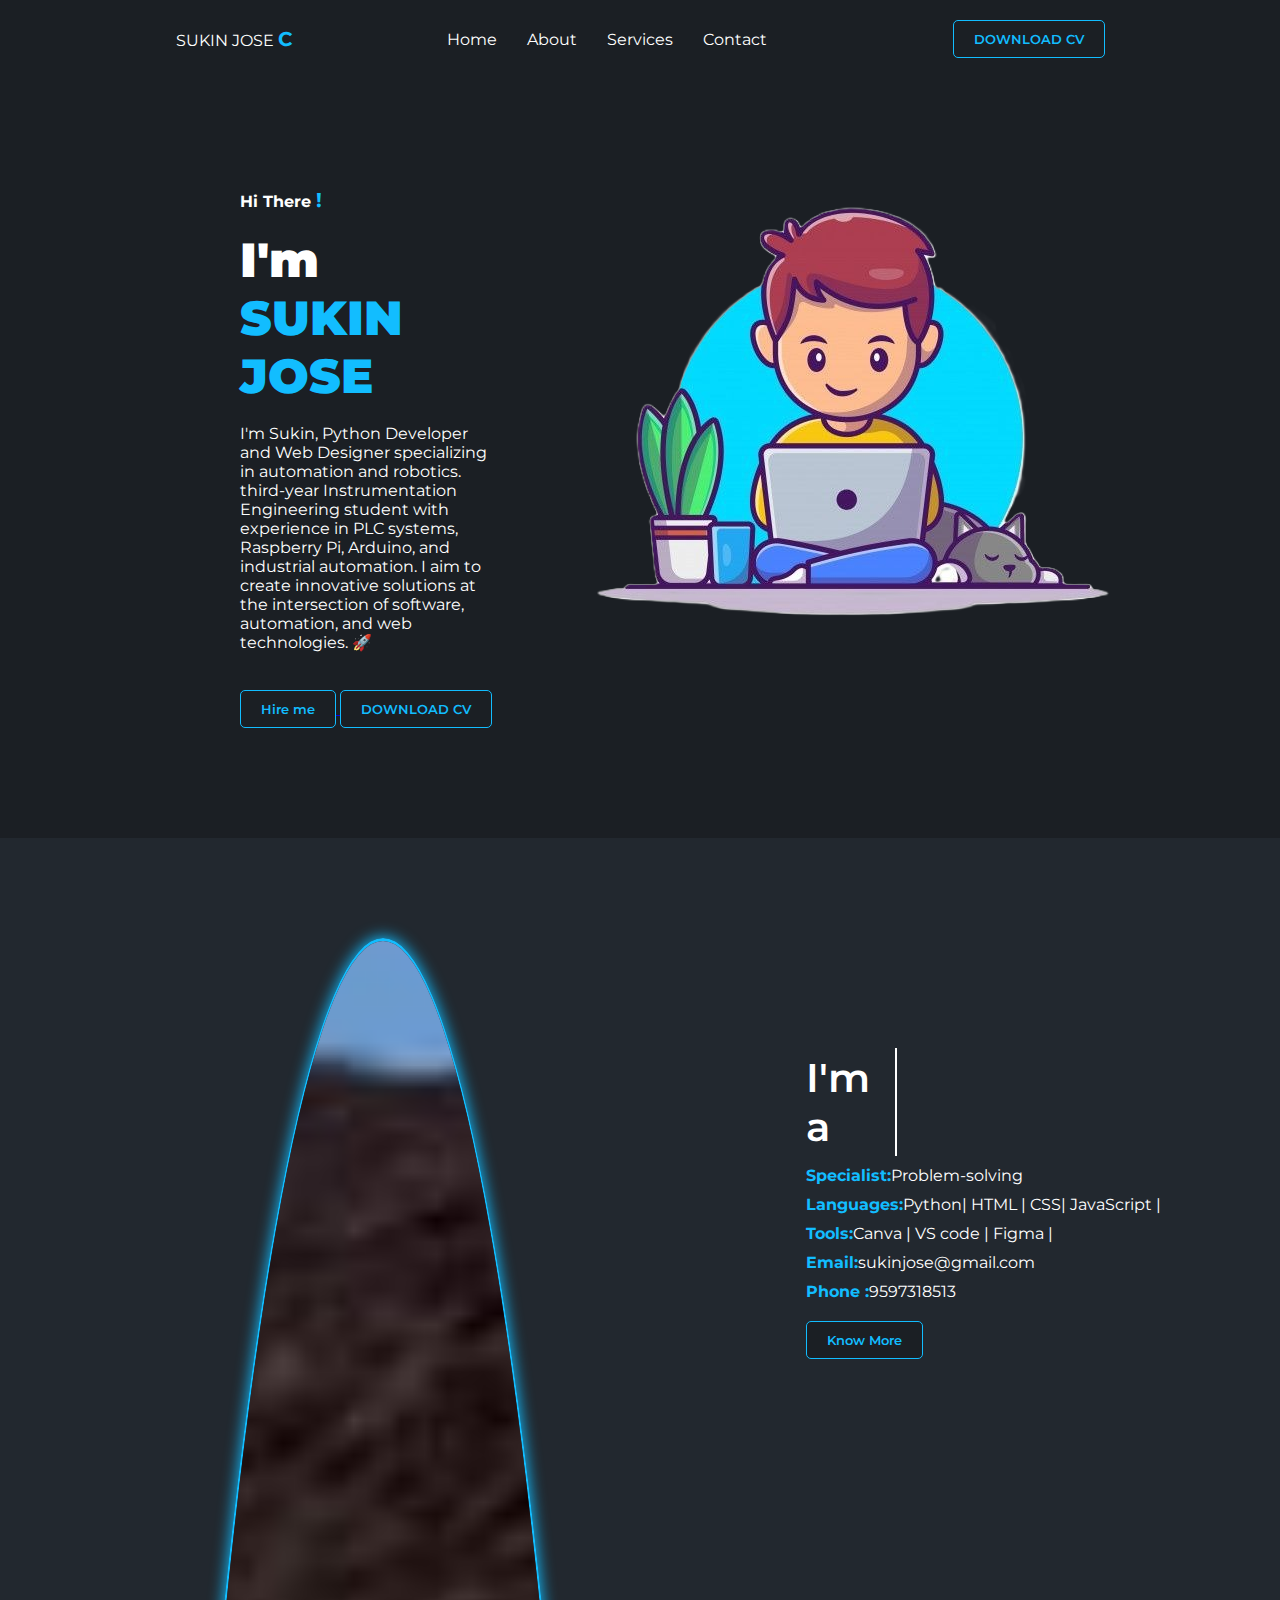
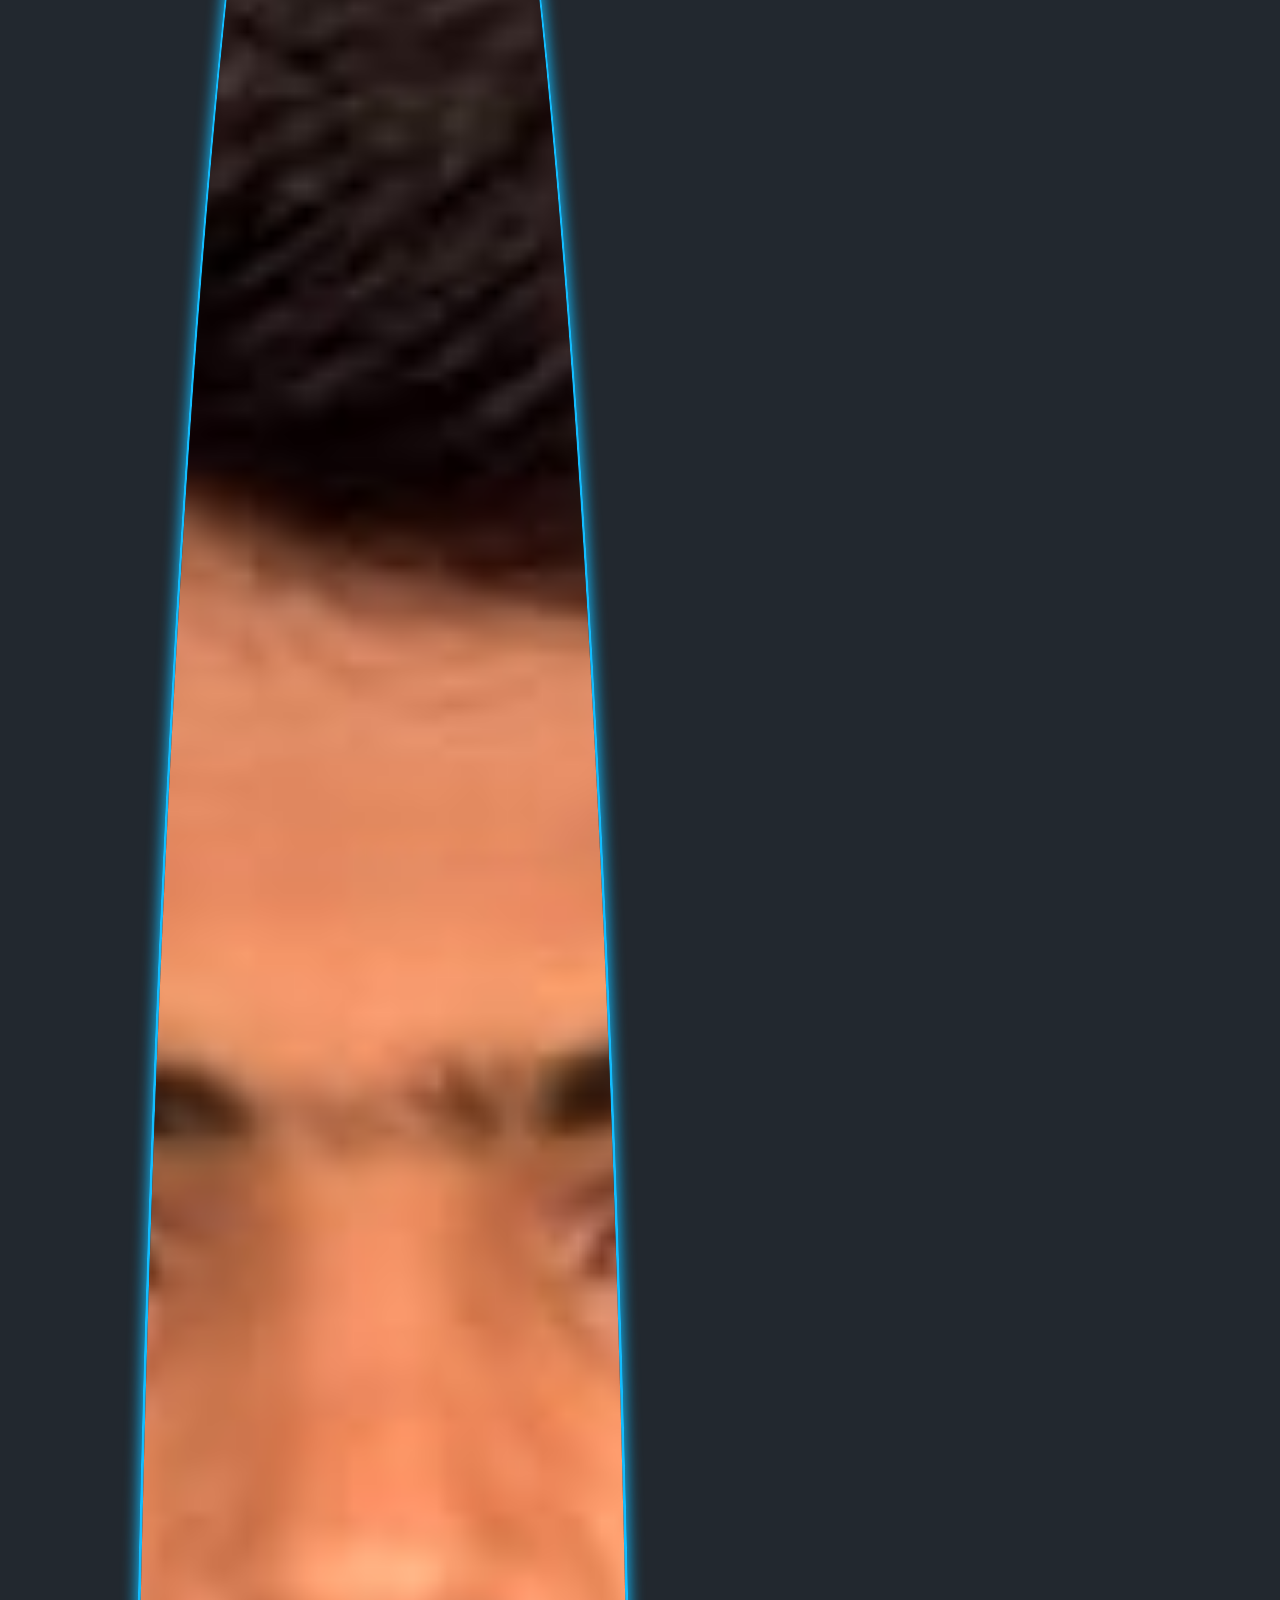
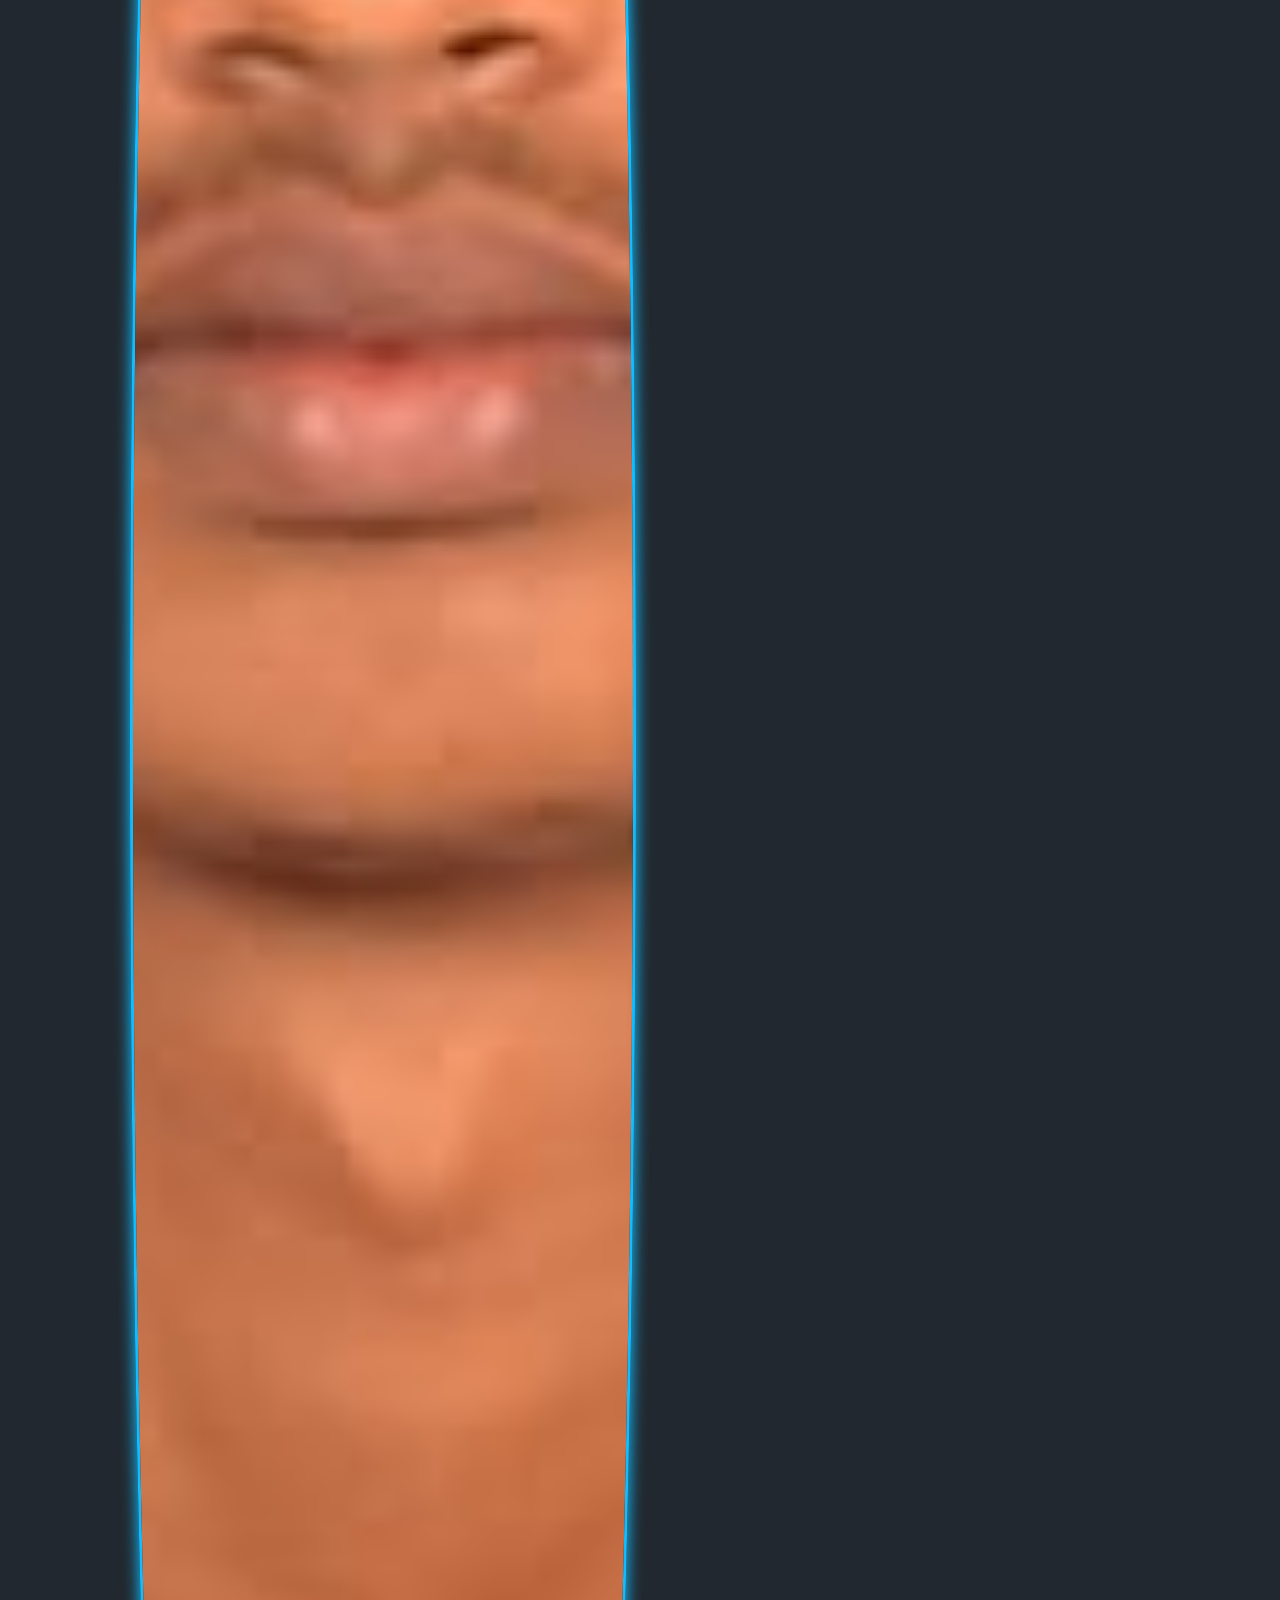
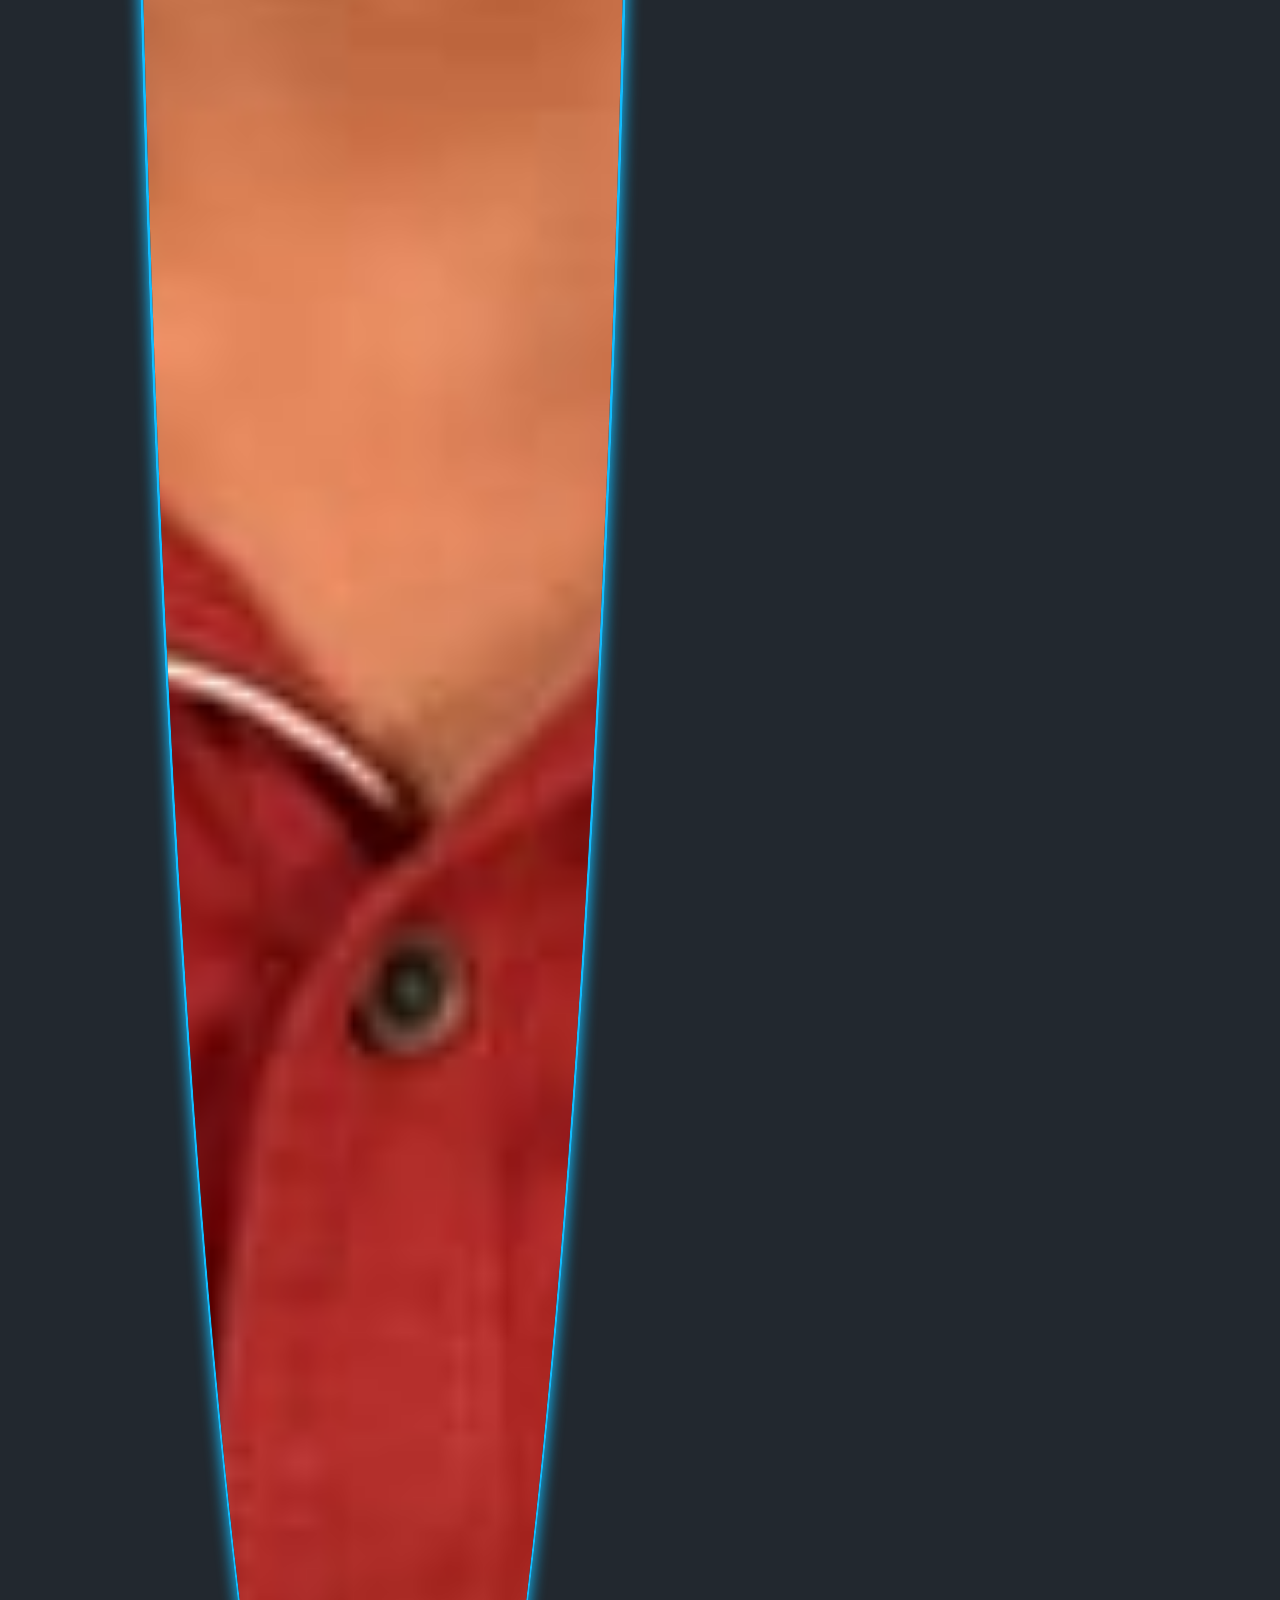
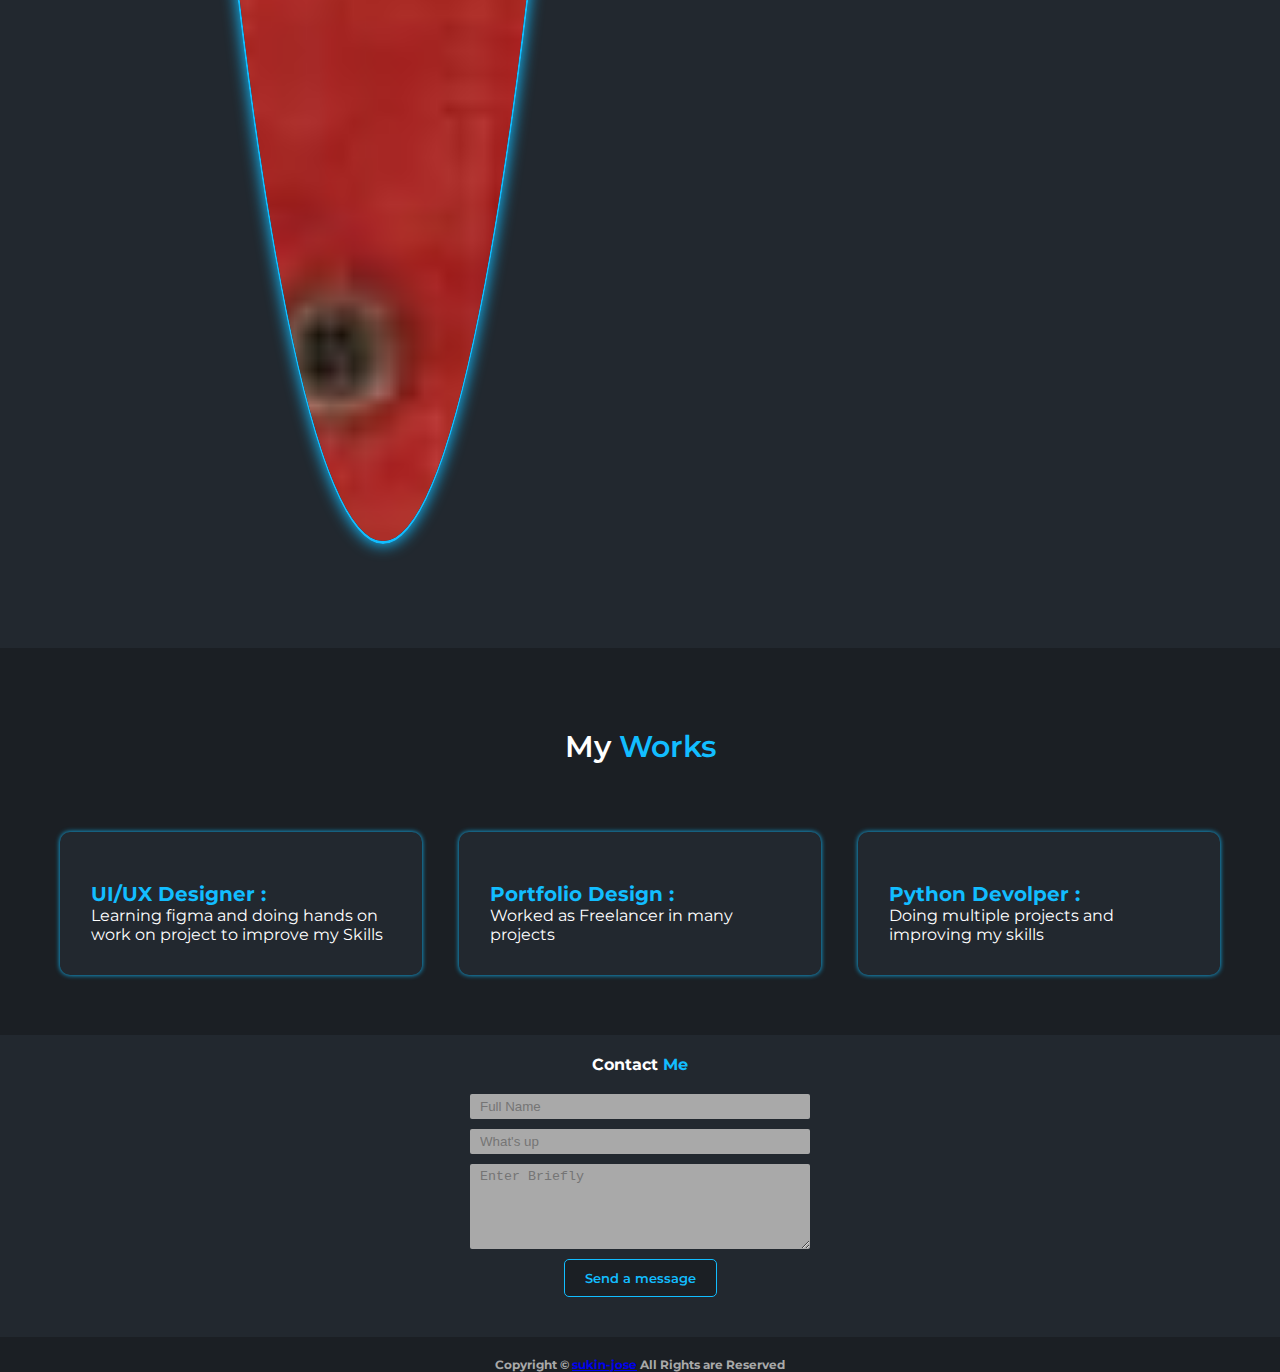
==== index.html @ d2155dc5 "vnjkds" ====
<!DOCTYPE html>
<html lang="en">

<head>
  <meta charset="UTF-8" />
  <meta name="viewport" content="width=device-width, initial-scale=1.0" />
  <title>chan-portfolio</title>
  <link rel="stylesheet" href="https://cdnjs.cloudflare.com/ajax/libs/font-awesome/6.6.0/css/all.min.css"
    integrity="sha512-Kc323vGBEqzTmouAECnVceyQqyqdsSiqLQISBL29aUW4U/M7pSPA/gEUZQqv1cwx4OnYxTxve5UMg5GT6L4JJg=="
    crossorigin="anonymous" referrerpolicy="no-referrer" />
  <link rel="stylesheet" href="asset\style.css" />
  <script src="asset\script.js"></script>

  <!-- if you write dot In front of the href means it will specify the directory best to write that -->
  <!-- to use the prettier extensions then use right click and format documnet to format the document-->
</head>

<body>
  <header class="header-class">
    <div>
      <span> SUKIN JOSE <span class="high"> C</span> </span>
    </div>

    <div class="list-header">
      <ul>
        <li><a href="#home">Home</a></li>
        <li><a href="#about">About</a></li>
        <li><a href="#services">Services</a></li>
        <li><a href="#CONT">Contact</a></li>
      </ul>
    </div>

    <div class="top-image">
      <a href="images/1.jpg" download>
        <button type="button"> DOWNLOAD CV</button>
      </a>

    </div>
  </header>

  <main>
    <section id="home" class="hero-section">
      <div>
        <h4>Hi There <span class="high">!</span></h4>
        <br />
        <h2 class="hero-section__title">
          I'm <span class="title-sub">SUKIN JOSE </span>
        </h2>
        <br />
        <p class="hero-sec-des">


          I'm Sukin, Python Developer and Web Designer specializing in automation and robotics.<br> third-year
          Instrumentation Engineering student with experience in PLC systems, Raspberry Pi, Arduino, and industrial
          automation. I aim to create innovative solutions at the intersection of software, automation, and web
          technologies. 🚀 </p>
        <br />
        <div>
          <!-- social icons will available here-->
          <ul class="brand">
            <li>
              <a href="www.linkedin.com/in/sukin-jose-b60a48285" target="_blank"><i
                  class="fa-brands fa-linkedin"></i></a>
            </li>
            <li>
              <a href="https://github.com/sukinjose" target="_blank"><i class="fa-brands fa-github"></i></a>
            </li>
            <li>
              <a href="#"><i class="fa-brands fa-instagram"></i></a>
            </li>
          </ul>
        </div>
        <br />

        <div>
          <a href="https://wa.me/919597318513">
            <button type="button" class="main-button " target>Hire me</button>
          </a>

          <a href="images/1.jpg" download>
            <button type="button" class="main-button">DOWNLOAD CV</button>
          </a>

        </div>
      </div>

      <div class="main_img">
        <img src="images/WhatsApp Image 2025-03-07 at 22.36.21_d7f2aacf.png" alt="chan-photo" />
      </div>
    </section>

    <!-- about me-->
    <section id="about" class="third">
      <div class="second-img">
        <img src="images/sukin_photo.jpg" alt="sukin pic" width="500" />
      </div>
      <div class="third-des">
        <div class="text-content">
          <div class="nrml_txt">I'm a</div>
          <div class="inc">Frontend Developer</div>
        </div>
        <div class="about1">
          <ul class="aboutme">
            <li><strong>Specialist:</strong> Problem-solving</li>
            <li>
              <strong>Languages:</strong> Python| HTML | CSS| JavaScript |
            </li>
            <li>
              <strong>Tools:</strong> Canva | VS code | Figma |
            </li>
            <li>
              <strong>Email:</strong>
              <a href="mailto:sukinjose@gmail.com ">sukinjose@gmail.com</a>
            </li>
            <li><strong>Phone :</strong> 9597318513</li>
          </ul>
        </div>
        <button class="main-button" style="padding: top 10px">
          Know More
        </button>
      </div>
    </section>

    <section id="services" class="Work-session">
      <h4 class="title">My <span class="high1">Works</span></h4>
      <div class="service-content">
        <div class="works-session-box">
          <span>
            <i class="fa-solid fa-display" style="color: #12bdff"></i></span>
          <h4 class="high">UI/UX Designer :</h4>
          <p>
            Learning figma and doing hands on work on project to improve my
            Skills
          </p>
        </div>
        <div class="works-session-box">
          <span><i class="fa-brands fa-dev" style="color: #12bdff"></i></span>
          <h4 class="high">Portfolio Design :</h4>
          <p>Worked as Freelancer in many projects</p>
        </div>
        <div class="works-session-box">
          <span><i class="fa-solid fa-code" style="color: #12bdff"></i></span>
          <h4 class="high">Python Devolper :</h4>
          <p>Doing multiple projects and improving my skills</p>
        </div>
      </div>
    </section>

    <!-- contact me -->
    <section id="CONT" class="contact-section">
      <div class="contact1">
        <h4>Contact <span>Me</span></h4>
        <!-- Single form tag to wrap all inputs and button -->
        <form action="https://api.web3forms.com/submit" method="post">

          <input type="text" placeholder="Full Name" name="name" />
          <input type="text" placeholder="What's up" name="subject" />
          <textarea type="text" placeholder="Enter Briefly" name="details" rows="5"></textarea>
          <!-- Hidden input field for access key -->
          <input type="hidden" name="access_key" value="f33899a9-88d2-443f-b59a-307e2de9fac9" />

          <!-- Submit button inside the form tag -->
          <div>
            <button type="submit">Send a message</button>
          </div>

        </form>
      </div>
    </section>

    <footer>
      <h4>
        Copyright &copy;
        <a href="https://github.com/sukinjose" target="_blank">sukin-jose</a>
        All Rights are Reserved
      </h4>

</html>
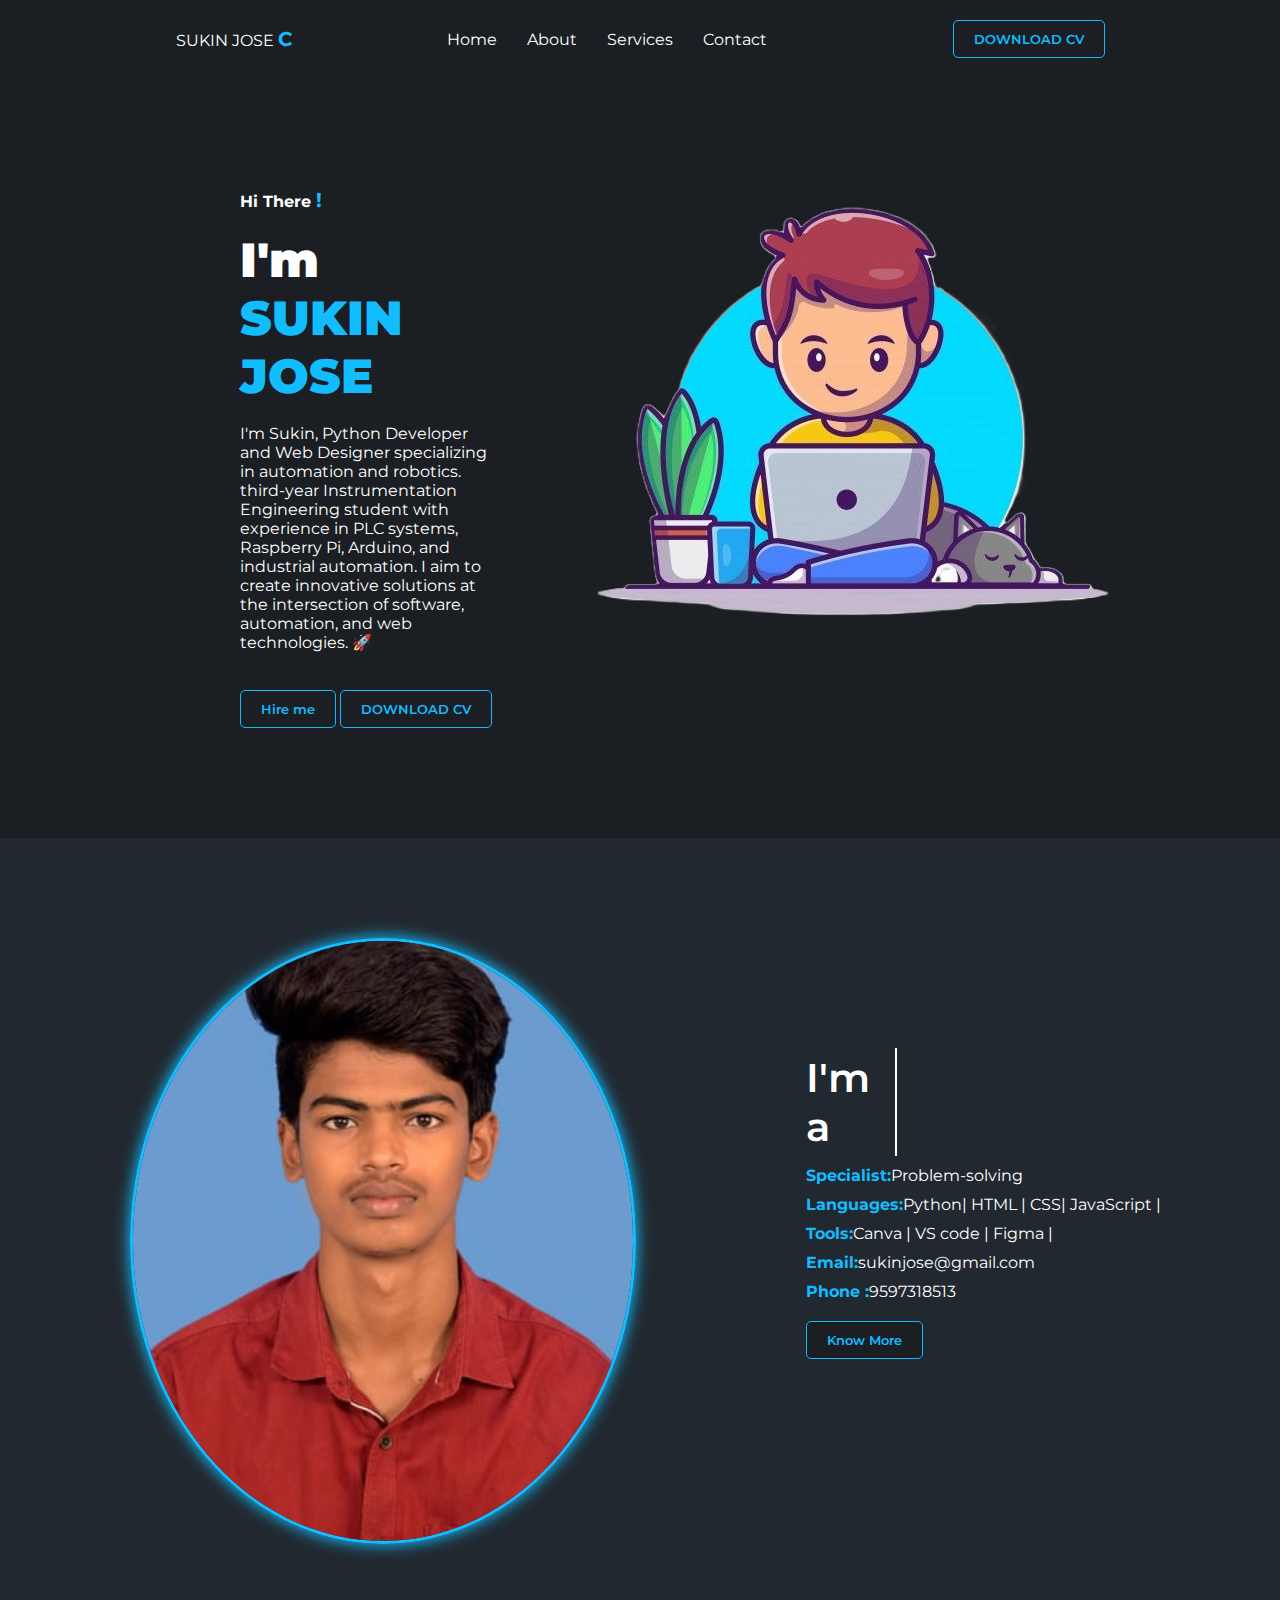
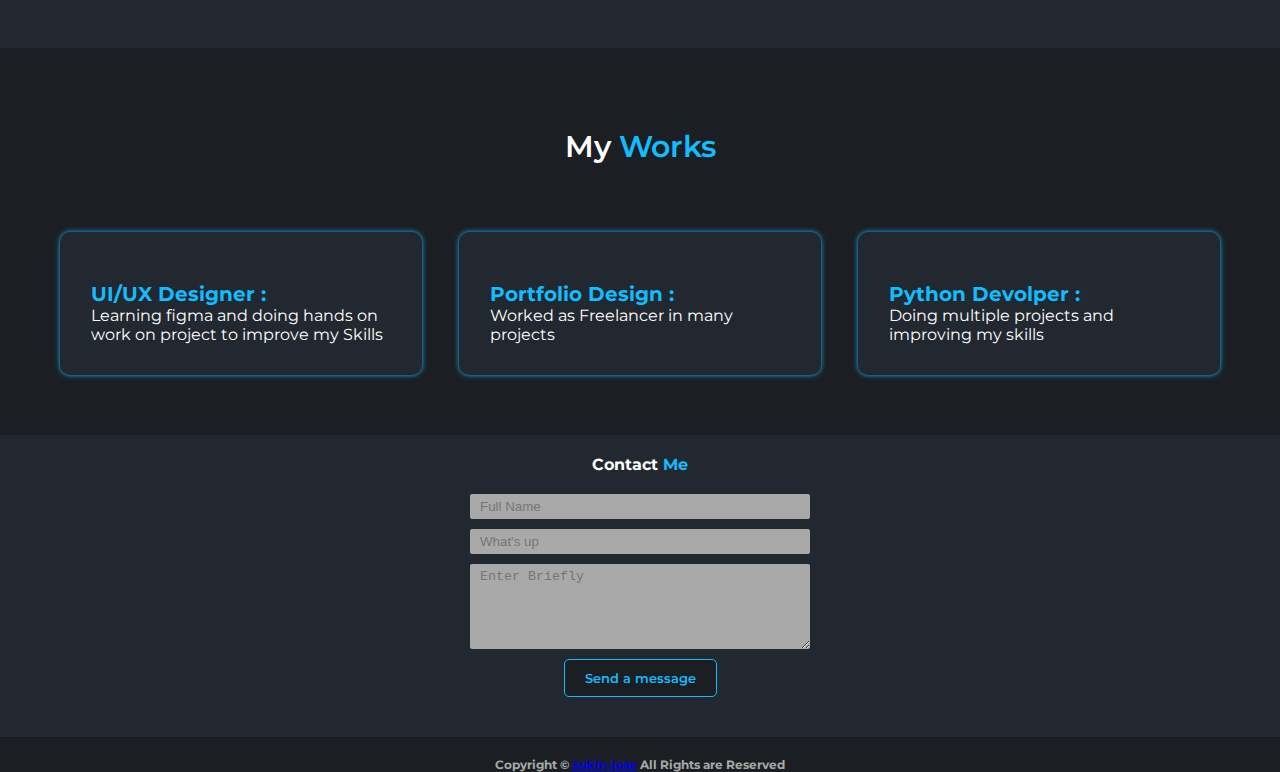
==== commit d607f28e: "Update index.html" ====
--- a/index.html
+++ b/index.html
@@ -4,7 +4,7 @@
 <head>
   <meta charset="UTF-8" />
   <meta name="viewport" content="width=device-width, initial-scale=1.0" />
-  <title>chan-portfolio</title>
+  <title>sukin-portfolio</title>
   <link rel="stylesheet" href="https://cdnjs.cloudflare.com/ajax/libs/font-awesome/6.6.0/css/all.min.css"
     integrity="sha512-Kc323vGBEqzTmouAECnVceyQqyqdsSiqLQISBL29aUW4U/M7pSPA/gEUZQqv1cwx4OnYxTxve5UMg5GT6L4JJg=="
     crossorigin="anonymous" referrerpolicy="no-referrer" />
@@ -175,4 +175,4 @@
         All Rights are Reserved
       </h4>
 
-</html>+</html>
